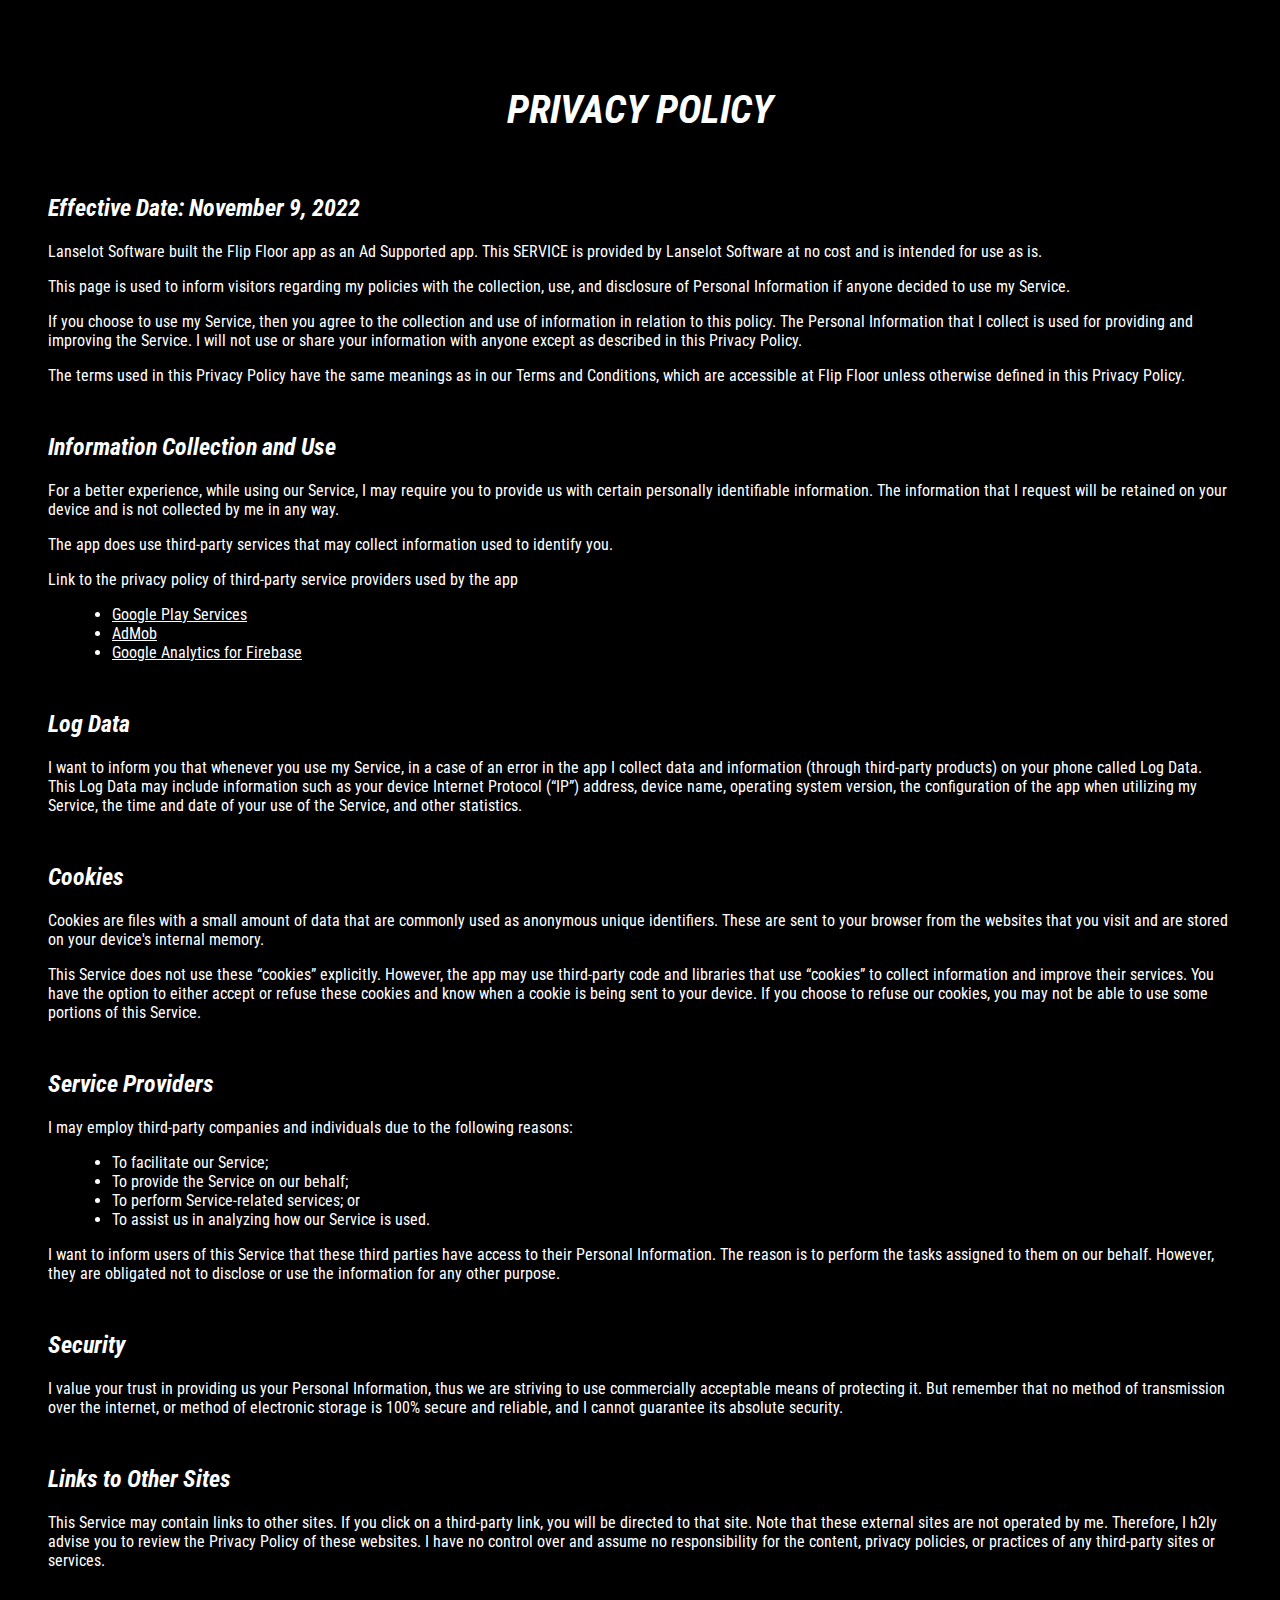
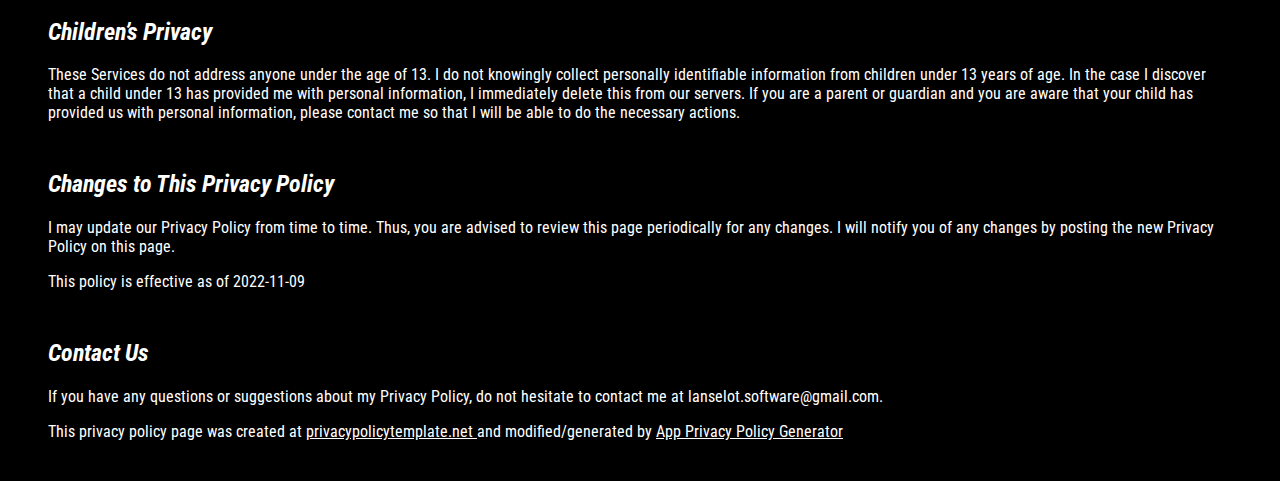
==== policy.html @ 09cb3325 "Add files via upload" ====
<!DOCTYPE html>
    <html>
    <head>
      <meta charset='utf-8'>
      <meta name='viewport' content='width=device-width'>
      <title>Privacy Policy</title>
	  <link rel="stylesheet" type="text/css" href="style.css"/>
    </head>
    <body>
    <h1 id="policy">PRIVACY POLICY</h1>
    <h2>Effective Date: November 9, 2022</h2>
    <p>
        Lanselot Software built the Flip Floor app as
        an Ad Supported app. This SERVICE is provided by
        Lanselot Software at no cost and is intended for use as
        is.
    </p>
     <p>
        This page is used to inform visitors regarding my
        policies with the collection, use, and disclosure of Personal
        Information if anyone decided to use my Service.
    </p>
    <p>
        If you choose to use my Service, then you agree to
        the collection and use of information in relation to this
        policy. The Personal Information that I collect is
        used for providing and improving the Service. I will not use or share your information with
        anyone except as described in this Privacy Policy.
    </p>
    <p>
        The terms used in this Privacy Policy have the same meanings
        as in our Terms and Conditions, which are accessible at
        Flip Floor unless otherwise defined in this Privacy Policy.
    </p>
    <p>
        <h2>Information Collection and Use</h2>
    </p>
    <p>
        For a better experience, while using our Service, I
        may require you to provide us with certain personally
        identifiable information. The information that
        I request will be retained on your device and is not collected by me in any way.
    </p>
    <div>
        <p>
            The app does use third-party services that may collect
            information used to identify you.
        </p>
        <p>
            Link to the privacy policy of third-party service providers used
            by the app
        </p>
        <ul>
            <li><a href="https://www.google.com/policies/privacy/" target="_blank" rel="noopener noreferrer">Google Play Services</a></li>
            <li><a href="https://support.google.com/admob/answer/6128543?hl=en" target="_blank" rel="noopener noreferrer">AdMob</a></li>
            <li><a href="https://firebase.google.com/policies/analytics" target="_blank" rel="noopener noreferrer">Google Analytics for Firebase</a></li>
            <!----><!----><!----><!----><!----><!----><!----><!----><!----><!----><!----><!----><!----><!----><!----><!----><!----><!----><!----><!----><!----><!----><!----><!----><!---->
        </ul>
    </div>
    <p>
        <h2>Log Data</h2>
    </p>
    <p>
        I want to inform you that whenever you
        use my Service, in a case of an error in the app
        I collect data and information (through third-party
        products) on your phone called Log Data. This Log Data may
        include information such as your device Internet Protocol
        (“IP”) address, device name, operating system version, the
        configuration of the app when utilizing my Service,
        the time and date of your use of the Service, and other
        statistics.
    </p>
    <p>
        <h2>Cookies</h2>
    </p>
    <p>
        Cookies are files with a small amount of data that are
        commonly used as anonymous unique identifiers. These are sent
        to your browser from the websites that you visit and are
        stored on your device's internal memory.
    </p>
    <p>
        This Service does not use these “cookies” explicitly. However,
        the app may use third-party code and libraries that use
        “cookies” to collect information and improve their services.
        You have the option to either accept or refuse these cookies
        and know when a cookie is being sent to your device. If you
        choose to refuse our cookies, you may not be able to use some
        portions of this Service.
    </p>
    <p>
        <h2>Service Providers</h2>
    </p>
    <p>
        I may employ third-party companies and
        individuals due to the following reasons:
    </p>
    <ul>
        <li>To facilitate our Service;</li>
        <li>To provide the Service on our behalf;</li>
        <li>To perform Service-related services; or</li>
        <li>To assist us in analyzing how our Service is used.</li>
    </ul>
    <p>
        I want to inform users of this Service
        that these third parties have access to their Personal
        Information. The reason is to perform the tasks assigned to
        them on our behalf. However, they are obligated not to
        disclose or use the information for any other purpose.
    </p>
    <p>
        <h2>Security</h2>
    </p> 
    <p>
        I value your trust in providing us your
        Personal Information, thus we are striving to use commercially
        acceptable means of protecting it. But remember that no method
        of transmission over the internet, or method of electronic
        storage is 100% secure and reliable, and I cannot
        guarantee its absolute security.
    </p>
    <p>
        <h2>Links to Other Sites</h2>
    </p> 
    <p>
        This Service may contain links to other sites. If you click on
        a third-party link, you will be directed to that site. Note
        that these external sites are not operated by me.
        Therefore, I h2ly advise you to review the
        Privacy Policy of these websites. I have
        no control over and assume no responsibility for the content,
        privacy policies, or practices of any third-party sites or
        services.
    </p>
    <p>
        <h2>Children’s Privacy</h2>
    </p>
    <div>
        <p>
            These Services do not address anyone under the age of 13.
            I do not knowingly collect personally
            identifiable information from children under 13 years of age. In the case
            I discover that a child under 13 has provided
            me with personal information, I immediately
            delete this from our servers. If you are a parent or guardian
            and you are aware that your child has provided us with
            personal information, please contact me so that
            I will be able to do the necessary actions.
        </p>
    </div> <!----> 
    <p>
        <h2>Changes to This Privacy Policy</h2>
    </p>
    <p>
        I may update our Privacy Policy from
        time to time. Thus, you are advised to review this page
        periodically for any changes. I will
        notify you of any changes by posting the new Privacy Policy on
        this page.
    </p>
    <p>This policy is effective as of 2022-11-09</p>
    <p>
        <h2>Contact Us</h2>
    </p>
    <p>
        If you have any questions or suggestions about my
        Privacy Policy, do not hesitate to contact me at lanselot.software@gmail.com.
    </p>
    <p>
        This privacy policy page was created at <a href="https://privacypolicytemplate.net" target="_blank" rel="noopener noreferrer">privacypolicytemplate.net </a>and modified/generated by <a href="https://app-privacy-policy-generator.nisrulz.com/" target="_blank" rel="noopener noreferrer">App Privacy Policy Generator</a>
    </p>
    </body>
    </html>
---- style.css ----
@import url('https://fonts.googleapis.com/css2?family=Comfortaa&family=Dosis:wght@200&family=Roboto+Condensed:ital,wght@0,400;0,700;1,400;1,700&display=swap');

body 
{
	background-color: black;
	color: white;
	padding: 1em;
	font-family: 'Roboto Condensed', sans-serif;
}

#policy
{
	display: flex;
	justify-content: center;
	margin-bottom: 5%;
	margin-top: 5%;
	font-weight: 700;
	font-style: italic;
	font-size: 40px;
}

h2 {
	margin-top: 2em;
	margin-left: 1em;
	font-style: italic;
}

ul {
	margin-left: 3em;
}

p {
	margin-left: 1.5em;
	margin-right: 1.5em;
}

a {
	text-decoration: underline;
}

a:link {
	color: white;
}

a:visited {
	color: gray;
}

a:hover {
	color: lightgray;
}

a:active {
	color: gray;
}
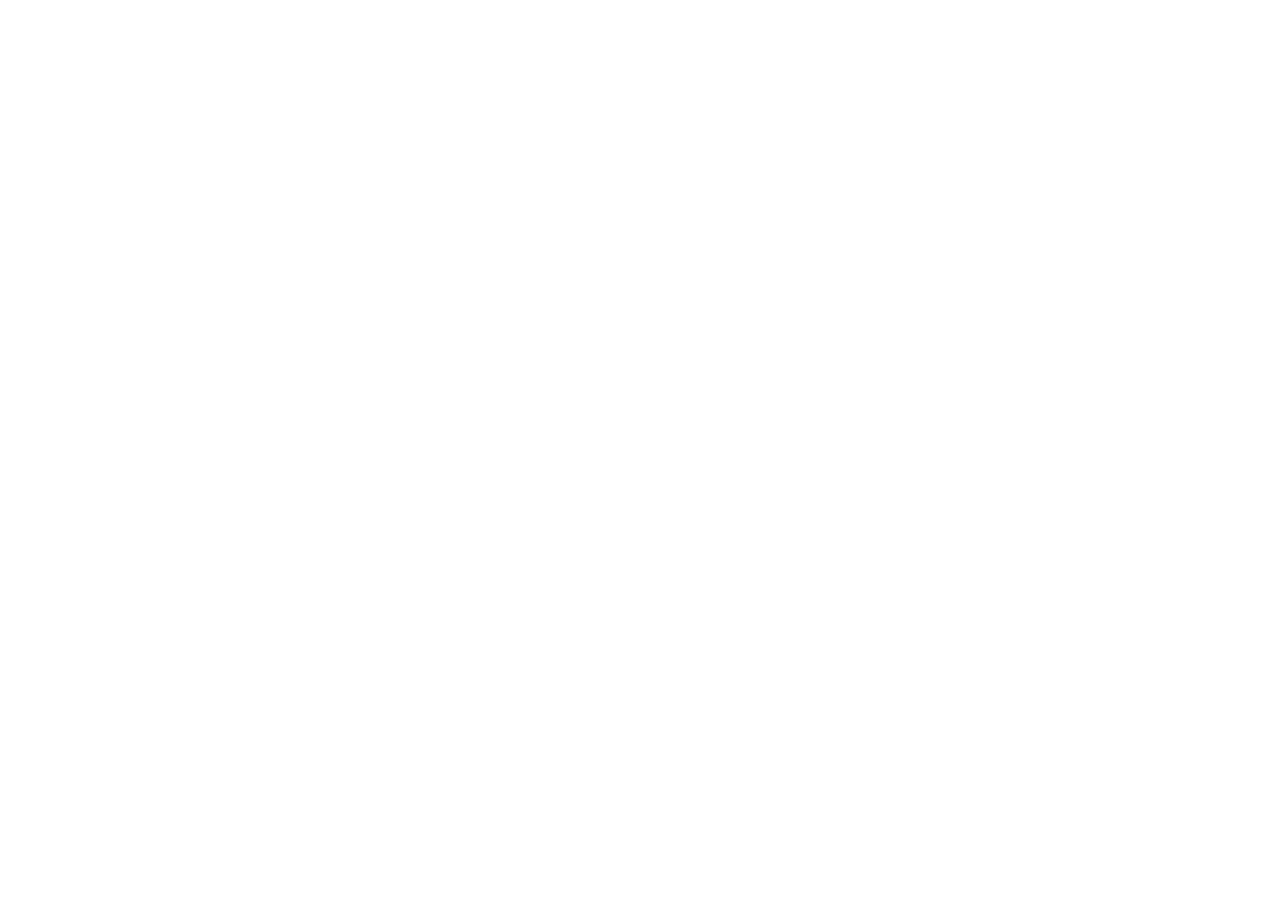
==== commit 3699b334: "Update policy.html" ====
--- a/policy.html
+++ b/policy.html
@@ -4,171 +4,8 @@
       <meta charset='utf-8'>
       <meta name='viewport' content='width=device-width'>
       <title>Privacy Policy</title>
-	  <link rel="stylesheet" type="text/css" href="style.css"/>
     </head>
     <body>
-    <h1 id="policy">PRIVACY POLICY</h1>
-    <h2>Effective Date: November 9, 2022</h2>
-    <p>
-        Lanselot Software built the Flip Floor app as
-        an Ad Supported app. This SERVICE is provided by
-        Lanselot Software at no cost and is intended for use as
-        is.
-    </p>
-     <p>
-        This page is used to inform visitors regarding my
-        policies with the collection, use, and disclosure of Personal
-        Information if anyone decided to use my Service.
-    </p>
-    <p>
-        If you choose to use my Service, then you agree to
-        the collection and use of information in relation to this
-        policy. The Personal Information that I collect is
-        used for providing and improving the Service. I will not use or share your information with
-        anyone except as described in this Privacy Policy.
-    </p>
-    <p>
-        The terms used in this Privacy Policy have the same meanings
-        as in our Terms and Conditions, which are accessible at
-        Flip Floor unless otherwise defined in this Privacy Policy.
-    </p>
-    <p>
-        <h2>Information Collection and Use</h2>
-    </p>
-    <p>
-        For a better experience, while using our Service, I
-        may require you to provide us with certain personally
-        identifiable information. The information that
-        I request will be retained on your device and is not collected by me in any way.
-    </p>
-    <div>
-        <p>
-            The app does use third-party services that may collect
-            information used to identify you.
-        </p>
-        <p>
-            Link to the privacy policy of third-party service providers used
-            by the app
-        </p>
-        <ul>
-            <li><a href="https://www.google.com/policies/privacy/" target="_blank" rel="noopener noreferrer">Google Play Services</a></li>
-            <li><a href="https://support.google.com/admob/answer/6128543?hl=en" target="_blank" rel="noopener noreferrer">AdMob</a></li>
-            <li><a href="https://firebase.google.com/policies/analytics" target="_blank" rel="noopener noreferrer">Google Analytics for Firebase</a></li>
-            <!----><!----><!----><!----><!----><!----><!----><!----><!----><!----><!----><!----><!----><!----><!----><!----><!----><!----><!----><!----><!----><!----><!----><!----><!---->
-        </ul>
-    </div>
-    <p>
-        <h2>Log Data</h2>
-    </p>
-    <p>
-        I want to inform you that whenever you
-        use my Service, in a case of an error in the app
-        I collect data and information (through third-party
-        products) on your phone called Log Data. This Log Data may
-        include information such as your device Internet Protocol
-        (“IP”) address, device name, operating system version, the
-        configuration of the app when utilizing my Service,
-        the time and date of your use of the Service, and other
-        statistics.
-    </p>
-    <p>
-        <h2>Cookies</h2>
-    </p>
-    <p>
-        Cookies are files with a small amount of data that are
-        commonly used as anonymous unique identifiers. These are sent
-        to your browser from the websites that you visit and are
-        stored on your device's internal memory.
-    </p>
-    <p>
-        This Service does not use these “cookies” explicitly. However,
-        the app may use third-party code and libraries that use
-        “cookies” to collect information and improve their services.
-        You have the option to either accept or refuse these cookies
-        and know when a cookie is being sent to your device. If you
-        choose to refuse our cookies, you may not be able to use some
-        portions of this Service.
-    </p>
-    <p>
-        <h2>Service Providers</h2>
-    </p>
-    <p>
-        I may employ third-party companies and
-        individuals due to the following reasons:
-    </p>
-    <ul>
-        <li>To facilitate our Service;</li>
-        <li>To provide the Service on our behalf;</li>
-        <li>To perform Service-related services; or</li>
-        <li>To assist us in analyzing how our Service is used.</li>
-    </ul>
-    <p>
-        I want to inform users of this Service
-        that these third parties have access to their Personal
-        Information. The reason is to perform the tasks assigned to
-        them on our behalf. However, they are obligated not to
-        disclose or use the information for any other purpose.
-    </p>
-    <p>
-        <h2>Security</h2>
-    </p> 
-    <p>
-        I value your trust in providing us your
-        Personal Information, thus we are striving to use commercially
-        acceptable means of protecting it. But remember that no method
-        of transmission over the internet, or method of electronic
-        storage is 100% secure and reliable, and I cannot
-        guarantee its absolute security.
-    </p>
-    <p>
-        <h2>Links to Other Sites</h2>
-    </p> 
-    <p>
-        This Service may contain links to other sites. If you click on
-        a third-party link, you will be directed to that site. Note
-        that these external sites are not operated by me.
-        Therefore, I h2ly advise you to review the
-        Privacy Policy of these websites. I have
-        no control over and assume no responsibility for the content,
-        privacy policies, or practices of any third-party sites or
-        services.
-    </p>
-    <p>
-        <h2>Children’s Privacy</h2>
-    </p>
-    <div>
-        <p>
-            These Services do not address anyone under the age of 13.
-            I do not knowingly collect personally
-            identifiable information from children under 13 years of age. In the case
-            I discover that a child under 13 has provided
-            me with personal information, I immediately
-            delete this from our servers. If you are a parent or guardian
-            and you are aware that your child has provided us with
-            personal information, please contact me so that
-            I will be able to do the necessary actions.
-        </p>
-    </div> <!----> 
-    <p>
-        <h2>Changes to This Privacy Policy</h2>
-    </p>
-    <p>
-        I may update our Privacy Policy from
-        time to time. Thus, you are advised to review this page
-        periodically for any changes. I will
-        notify you of any changes by posting the new Privacy Policy on
-        this page.
-    </p>
-    <p>This policy is effective as of 2022-11-09</p>
-    <p>
-        <h2>Contact Us</h2>
-    </p>
-    <p>
-        If you have any questions or suggestions about my
-        Privacy Policy, do not hesitate to contact me at lanselot.software@gmail.com.
-    </p>
-    <p>
-        This privacy policy page was created at <a href="https://privacypolicytemplate.net" target="_blank" rel="noopener noreferrer">privacypolicytemplate.net </a>and modified/generated by <a href="https://app-privacy-policy-generator.nisrulz.com/" target="_blank" rel="noopener noreferrer">App Privacy Policy Generator</a>
-    </p>
+    
     </body>
-    </html>+    </html>
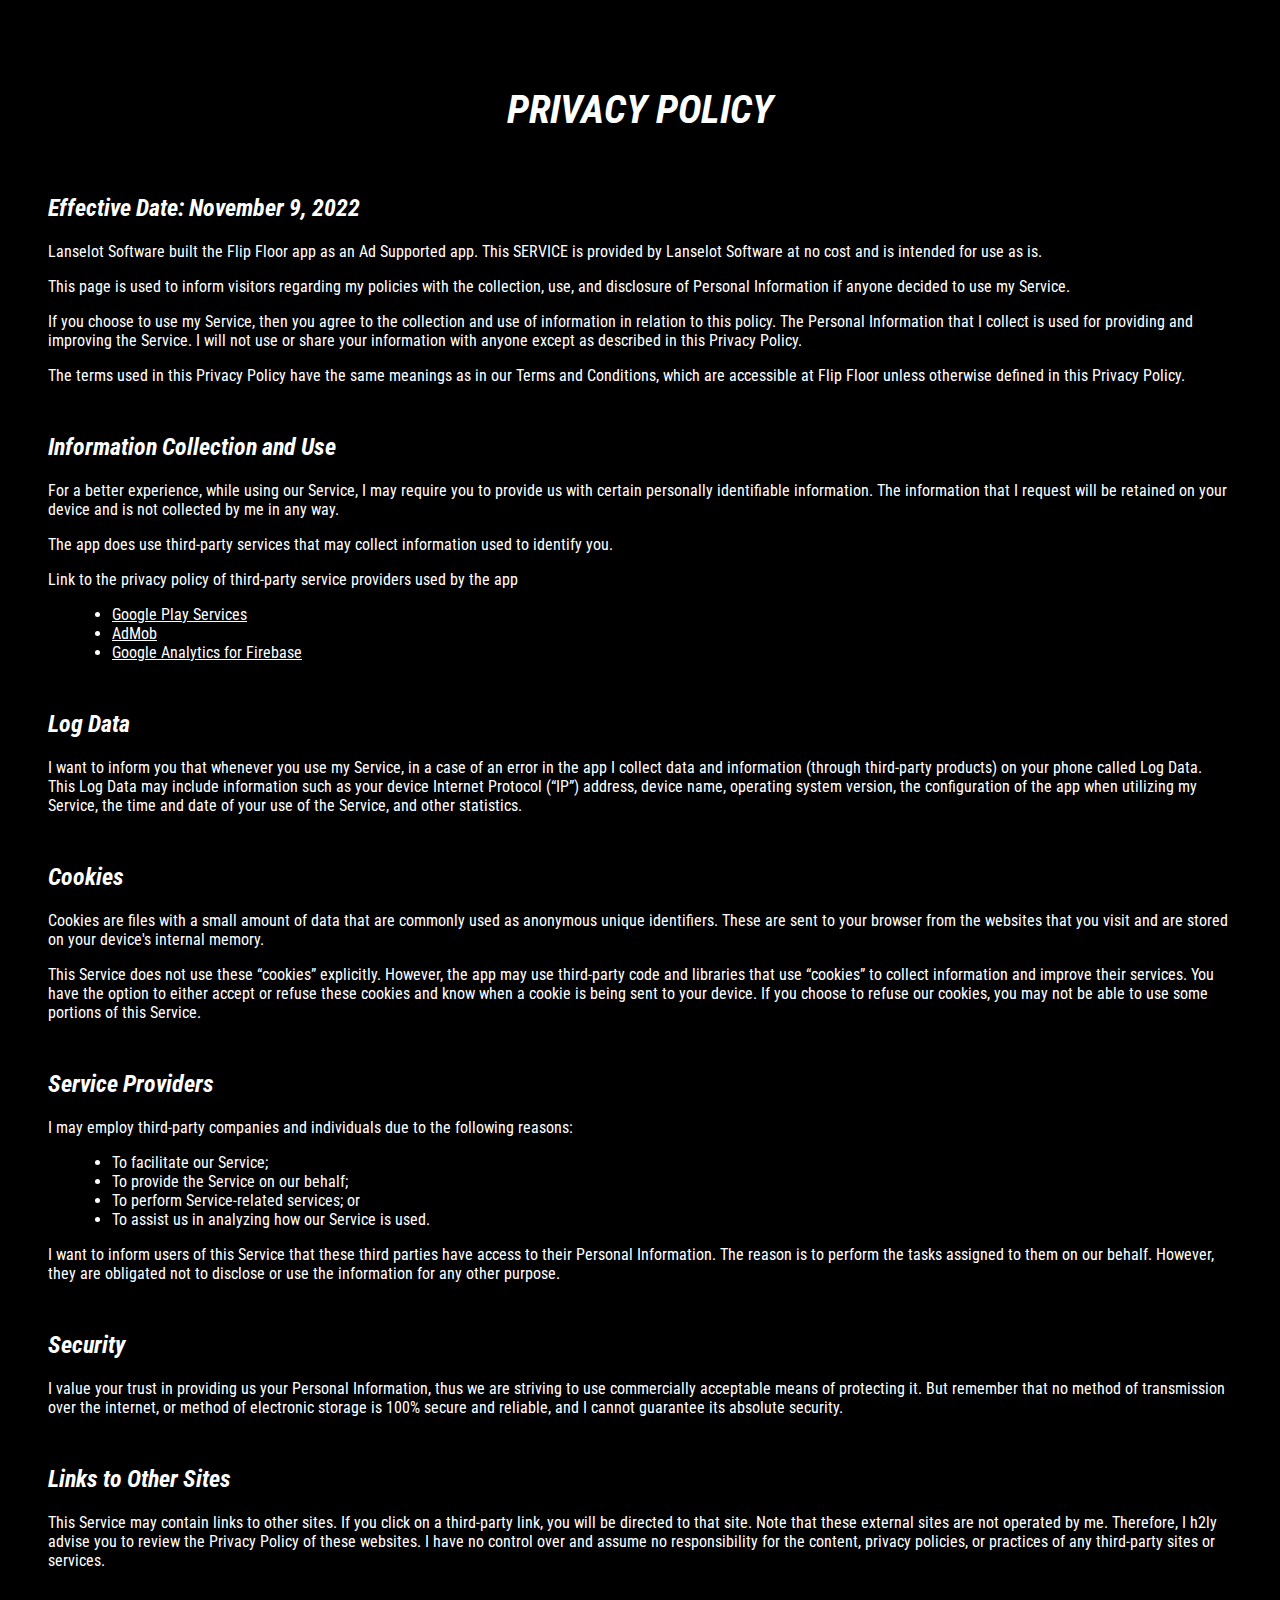
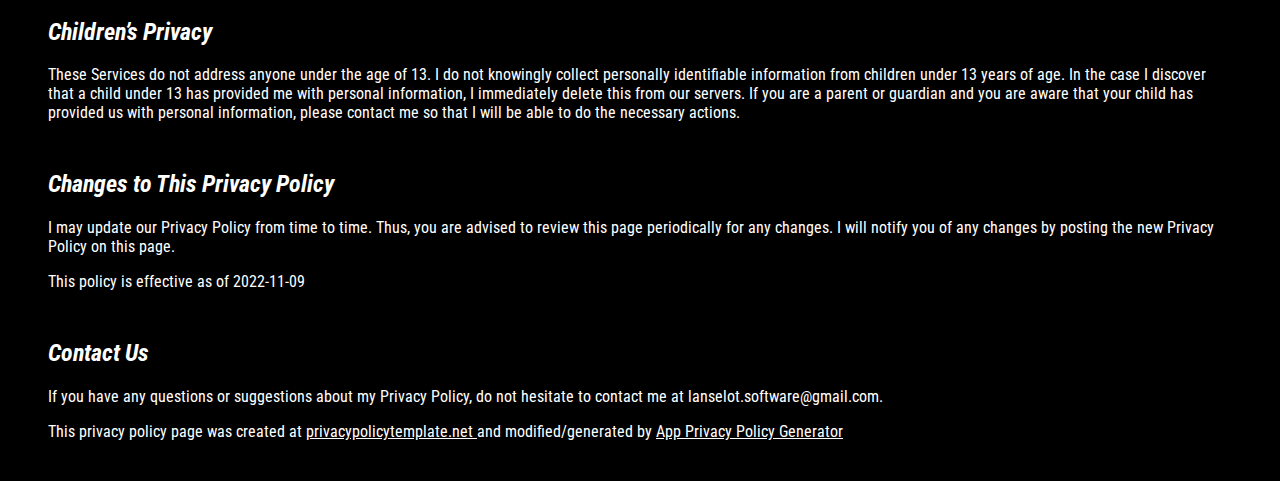
==== commit aaef78ea: "Add files via upload" ====
--- a/policy.html
+++ b/policy.html
@@ -4,8 +4,171 @@
       <meta charset='utf-8'>
       <meta name='viewport' content='width=device-width'>
       <title>Privacy Policy</title>
+	  <link rel="stylesheet" type="text/css" href="style.css"/>
     </head>
     <body>
-    
+    <h1 id="policy">PRIVACY POLICY</h1>
+    <h2>Effective Date: November 9, 2022</h2>
+    <p>
+        Lanselot Software built the Flip Floor app as
+        an Ad Supported app. This SERVICE is provided by
+        Lanselot Software at no cost and is intended for use as
+        is.
+    </p>
+     <p>
+        This page is used to inform visitors regarding my
+        policies with the collection, use, and disclosure of Personal
+        Information if anyone decided to use my Service.
+    </p>
+    <p>
+        If you choose to use my Service, then you agree to
+        the collection and use of information in relation to this
+        policy. The Personal Information that I collect is
+        used for providing and improving the Service. I will not use or share your information with
+        anyone except as described in this Privacy Policy.
+    </p>
+    <p>
+        The terms used in this Privacy Policy have the same meanings
+        as in our Terms and Conditions, which are accessible at
+        Flip Floor unless otherwise defined in this Privacy Policy.
+    </p>
+    <p>
+        <h2>Information Collection and Use</h2>
+    </p>
+    <p>
+        For a better experience, while using our Service, I
+        may require you to provide us with certain personally
+        identifiable information. The information that
+        I request will be retained on your device and is not collected by me in any way.
+    </p>
+    <div>
+        <p>
+            The app does use third-party services that may collect
+            information used to identify you.
+        </p>
+        <p>
+            Link to the privacy policy of third-party service providers used
+            by the app
+        </p>
+        <ul>
+            <li><a href="https://www.google.com/policies/privacy/" target="_blank" rel="noopener noreferrer">Google Play Services</a></li>
+            <li><a href="https://support.google.com/admob/answer/6128543?hl=en" target="_blank" rel="noopener noreferrer">AdMob</a></li>
+            <li><a href="https://firebase.google.com/policies/analytics" target="_blank" rel="noopener noreferrer">Google Analytics for Firebase</a></li>
+            <!----><!----><!----><!----><!----><!----><!----><!----><!----><!----><!----><!----><!----><!----><!----><!----><!----><!----><!----><!----><!----><!----><!----><!----><!---->
+        </ul>
+    </div>
+    <p>
+        <h2>Log Data</h2>
+    </p>
+    <p>
+        I want to inform you that whenever you
+        use my Service, in a case of an error in the app
+        I collect data and information (through third-party
+        products) on your phone called Log Data. This Log Data may
+        include information such as your device Internet Protocol
+        (“IP”) address, device name, operating system version, the
+        configuration of the app when utilizing my Service,
+        the time and date of your use of the Service, and other
+        statistics.
+    </p>
+    <p>
+        <h2>Cookies</h2>
+    </p>
+    <p>
+        Cookies are files with a small amount of data that are
+        commonly used as anonymous unique identifiers. These are sent
+        to your browser from the websites that you visit and are
+        stored on your device's internal memory.
+    </p>
+    <p>
+        This Service does not use these “cookies” explicitly. However,
+        the app may use third-party code and libraries that use
+        “cookies” to collect information and improve their services.
+        You have the option to either accept or refuse these cookies
+        and know when a cookie is being sent to your device. If you
+        choose to refuse our cookies, you may not be able to use some
+        portions of this Service.
+    </p>
+    <p>
+        <h2>Service Providers</h2>
+    </p>
+    <p>
+        I may employ third-party companies and
+        individuals due to the following reasons:
+    </p>
+    <ul>
+        <li>To facilitate our Service;</li>
+        <li>To provide the Service on our behalf;</li>
+        <li>To perform Service-related services; or</li>
+        <li>To assist us in analyzing how our Service is used.</li>
+    </ul>
+    <p>
+        I want to inform users of this Service
+        that these third parties have access to their Personal
+        Information. The reason is to perform the tasks assigned to
+        them on our behalf. However, they are obligated not to
+        disclose or use the information for any other purpose.
+    </p>
+    <p>
+        <h2>Security</h2>
+    </p> 
+    <p>
+        I value your trust in providing us your
+        Personal Information, thus we are striving to use commercially
+        acceptable means of protecting it. But remember that no method
+        of transmission over the internet, or method of electronic
+        storage is 100% secure and reliable, and I cannot
+        guarantee its absolute security.
+    </p>
+    <p>
+        <h2>Links to Other Sites</h2>
+    </p> 
+    <p>
+        This Service may contain links to other sites. If you click on
+        a third-party link, you will be directed to that site. Note
+        that these external sites are not operated by me.
+        Therefore, I h2ly advise you to review the
+        Privacy Policy of these websites. I have
+        no control over and assume no responsibility for the content,
+        privacy policies, or practices of any third-party sites or
+        services.
+    </p>
+    <p>
+        <h2>Children’s Privacy</h2>
+    </p>
+    <div>
+        <p>
+            These Services do not address anyone under the age of 13.
+            I do not knowingly collect personally
+            identifiable information from children under 13 years of age. In the case
+            I discover that a child under 13 has provided
+            me with personal information, I immediately
+            delete this from our servers. If you are a parent or guardian
+            and you are aware that your child has provided us with
+            personal information, please contact me so that
+            I will be able to do the necessary actions.
+        </p>
+    </div> <!----> 
+    <p>
+        <h2>Changes to This Privacy Policy</h2>
+    </p>
+    <p>
+        I may update our Privacy Policy from
+        time to time. Thus, you are advised to review this page
+        periodically for any changes. I will
+        notify you of any changes by posting the new Privacy Policy on
+        this page.
+    </p>
+    <p>This policy is effective as of 2022-11-09</p>
+    <p>
+        <h2>Contact Us</h2>
+    </p>
+    <p>
+        If you have any questions or suggestions about my
+        Privacy Policy, do not hesitate to contact me at lanselot.software@gmail.com.
+    </p>
+    <p>
+        This privacy policy page was created at <a href="https://privacypolicytemplate.net" target="_blank" rel="noopener noreferrer">privacypolicytemplate.net </a>and modified/generated by <a href="https://app-privacy-policy-generator.nisrulz.com/" target="_blank" rel="noopener noreferrer">App Privacy Policy Generator</a>
+    </p>
     </body>
-    </html>
+    </html>--- a/style.css
+++ b/style.css
@@ -0,0 +1,55 @@
+@import url('https://fonts.googleapis.com/css2?family=Comfortaa&family=Dosis:wght@200&family=Roboto+Condensed:ital,wght@0,400;0,700;1,400;1,700&display=swap');
+
+body 
+{
+	background-color: black;
+	color: white;
+	padding: 1em;
+	font-family: 'Roboto Condensed', sans-serif;
+}
+
+#policy
+{
+	display: flex;
+	justify-content: center;
+	margin-bottom: 5%;
+	margin-top: 5%;
+	font-weight: 700;
+	font-style: italic;
+	font-size: 40px;
+}
+
+h2 {
+	margin-top: 2em;
+	margin-left: 1em;
+	font-style: italic;
+}
+
+ul {
+	margin-left: 3em;
+}
+
+p {
+	margin-left: 1.5em;
+	margin-right: 1.5em;
+}
+
+a {
+	text-decoration: underline;
+}
+
+a:link {
+	color: white;
+}
+
+a:visited {
+	color: gray;
+}
+
+a:hover {
+	color: lightgray;
+}
+
+a:active {
+	color: gray;
+}